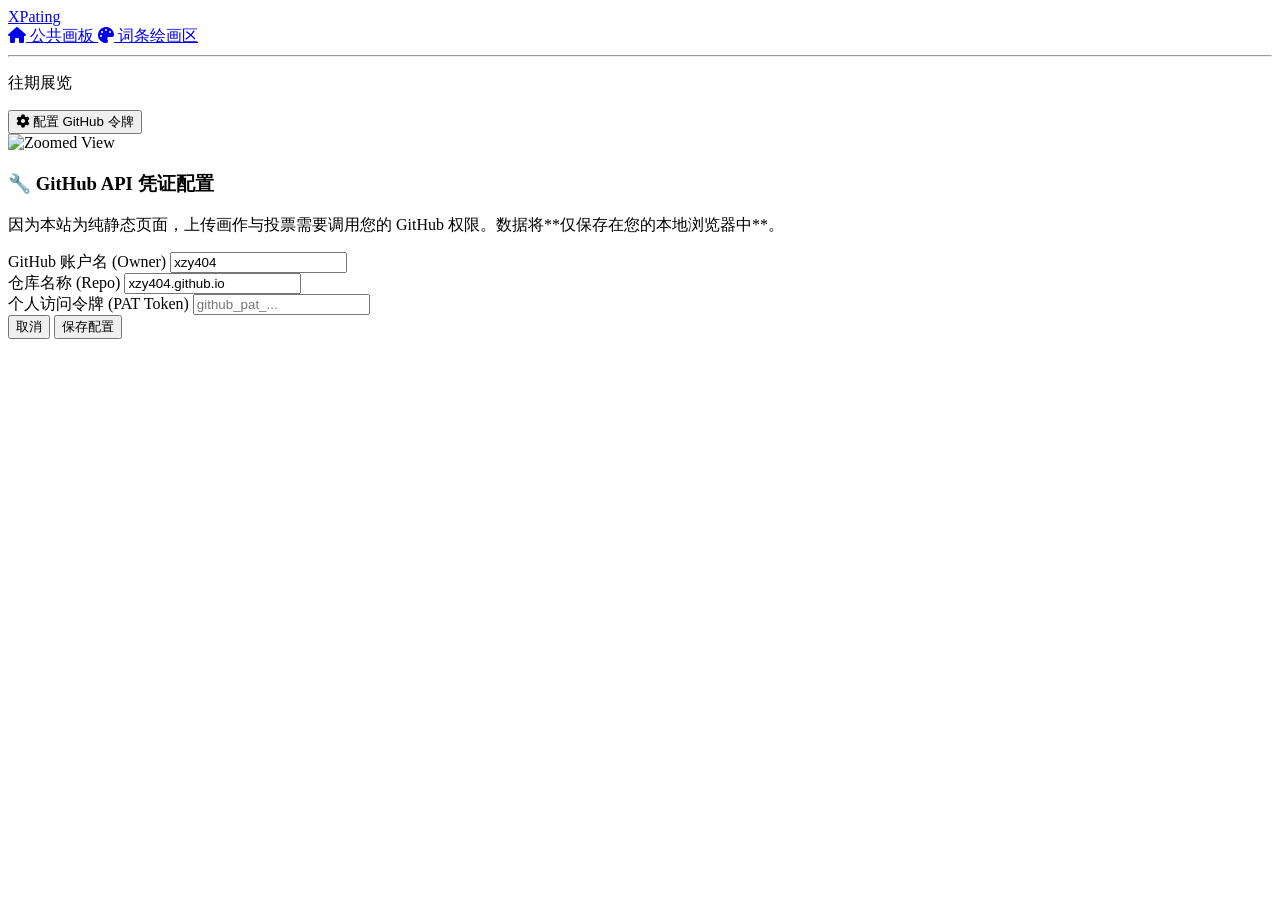
==== index.html @ 44b82bc8 "Create index.html" ====
<!DOCTYPE html>
<html lang="zh-CN">
<head>
    <meta charset="UTF-8">
    <meta name="viewport" content="width=device-width, initial-scale=1.0">
    <title>XPating - OI 主题绘画</title>
    <script src="https://cdn.jsdelivr.net/npm/@tailwindcss/browser@4"></script>
    <link rel="stylesheet" href="css/style.css">
    <link rel="stylesheet" href="https://cdn.jsdelivr.net/npm/@fortawesome/fontawesome-free@6.0.0/css/all.min.css">
    <link rel="stylesheet" href="https://cdn.jsdelivr.net/npm/font-awesome/css/font-awesome.min.css">
</head>
<body class="bg-gray-50 flex min-h-screen overflow-x-hidden">

    <aside id="sidebar" class="fixed left-0 top-0 h-screen bg-slate-900 text-slate-100 z-50 transition-all duration-300 w-16 hover:w-64 group shadow-xl overflow-hidden flex flex-col justify-between">
        <div class="p-4 flex flex-col h-full">
            <a href="https://xzy404.github.io" class="text-3xl font-black tracking-wider block mb-10 font-mono text-teal-400 select-none whitespace-nowrap pl-2">
                X<span class="opacity-0 group-hover:opacity-100 transition-opacity duration-300 text-transparent bg-clip-text bg-gradient-to-r from-teal-400 to-blue-500">Pating</span>
            </a>
            
            <nav class="space-y-2 flex-1">
                <a href="#/" id="nav-home" class="flex items-center space-x-4 px-3 py-3 rounded-lg text-slate-400 hover:bg-slate-800 hover:text-white transition-all duration-200">
                    <i class="fa-solid fa-house text-lg w-6 text-center"></i>
                    <span class="sidebar-text opacity-0 group-hover:opacity-100 transition-opacity duration-300 whitespace-nowrap">公共画板</span>
                </a>
                <a href="#/draw" id="nav-draw" class="flex items-center space-x-4 px-3 py-3 rounded-lg text-slate-400 hover:bg-slate-800 hover:text-white transition-all duration-200">
                    <i class="fa-solid fa-palette text-lg w-6 text-center"></i>
                    <span class="sidebar-text opacity-0 group-hover:opacity-100 transition-opacity duration-300 whitespace-nowrap">词条绘画区</span>
                </a>
                
                <hr class="border-slate-800 my-4">
                
                <div class="sidebar-text opacity-0 group-hover:opacity-100 transition-opacity duration-300">
                    <p class="text-xs font-semibold text-slate-500 uppercase tracking-wider px-2 mb-2 whitespace-nowrap">往期展览</p>
                    <div class="space-y-1 max-h-60 overflow-y-auto px-1" id="past-terms-list">
                        </div>
                </div>
            </nav>

            <button onclick="toggleConfigModal()" class="flex items-center space-x-4 px-3 py-3 rounded-lg text-slate-500 hover:bg-slate-800 hover:text-teal-400 transition-all duration-200 cursor-pointer w-full text-left">
                <i class="fa-solid fa-gear text-lg w-6 text-center"></i>
                <span class="sidebar-text opacity-0 group-hover:opacity-100 transition-opacity duration-300 whitespace-nowrap">配置 GitHub 令牌</span>
            </button>
        </div>
    </aside>

    <main class="flex-1 pl-16 p-8 box-border transition-all duration-300" id="main-content">
        </main>

    <div id="lightbox" class="fixed inset-0 bg-black/80 z-50 hidden flex items-center justify-center p-4 cursor-zoom-out" onclick="closeLightbox()">
        <img id="lightbox-img" class="max-w-full max-h-full rounded-lg shadow-2xl transition-transform duration-300" src="" alt="Zoomed View">
    </div>

    <div id="config-modal" class="fixed inset-0 bg-black/50 z-50 hidden flex items-center justify-center p-4">
        <div class="bg-white rounded-xl p-6 max-w-md w-full shadow-2xl">
            <h3 class="text-xl font-bold text-slate-800 mb-2">🔧 GitHub API 凭证配置</h3>
            <p class="text-xs text-slate-500 mb-4">因为本站为纯静态页面，上传画作与投票需要调用您的 GitHub 权限。数据将**仅保存在您的本地浏览器中**。</p>
            <div class="space-y-3">
                <div>
                    <label class="block text-xs font-bold text-slate-600 mb-1">GitHub 账户名 (Owner)</label>
                    <input type="text" id="cfg-owner" value="xzy404" class="w-full border p-2 rounded text-sm">
                </div>
                <div>
                    <label class="block text-xs font-bold text-slate-600 mb-1">仓库名称 (Repo)</label>
                    <input type="text" id="cfg-repo" value="xzy404.github.io" class="w-full border p-2 rounded text-sm">
                </div>
                <div>
                    <label class="block text-xs font-bold text-slate-600 mb-1">个人访问令牌 (PAT Token)</label>
                    <input type="password" id="cfg-token" placeholder="github_pat_..." class="w-full border p-2 rounded text-sm">
                </div>
            </div>
            <div class="mt-6 flex justify-end space-x-2">
                <button onclick="toggleConfigModal()" class="px-4 py-2 bg-slate-100 hover:bg-slate-200 text-slate-700 text-sm font-medium rounded-lg">取消</button>
                <button onclick="saveConfig()" class="px-4 py-2 bg-teal-600 hover:bg-teal-700 text-white text-sm font-medium rounded-lg">保存配置</button>
            </div>
        </div>
    </div>

    <script src="js/app.js"></script>

    <script src="https://fastly.jsdelivr.net/gh/stevenjoezhang/live2d-widget@latest/autoload.js"></script>

</body>
</html>
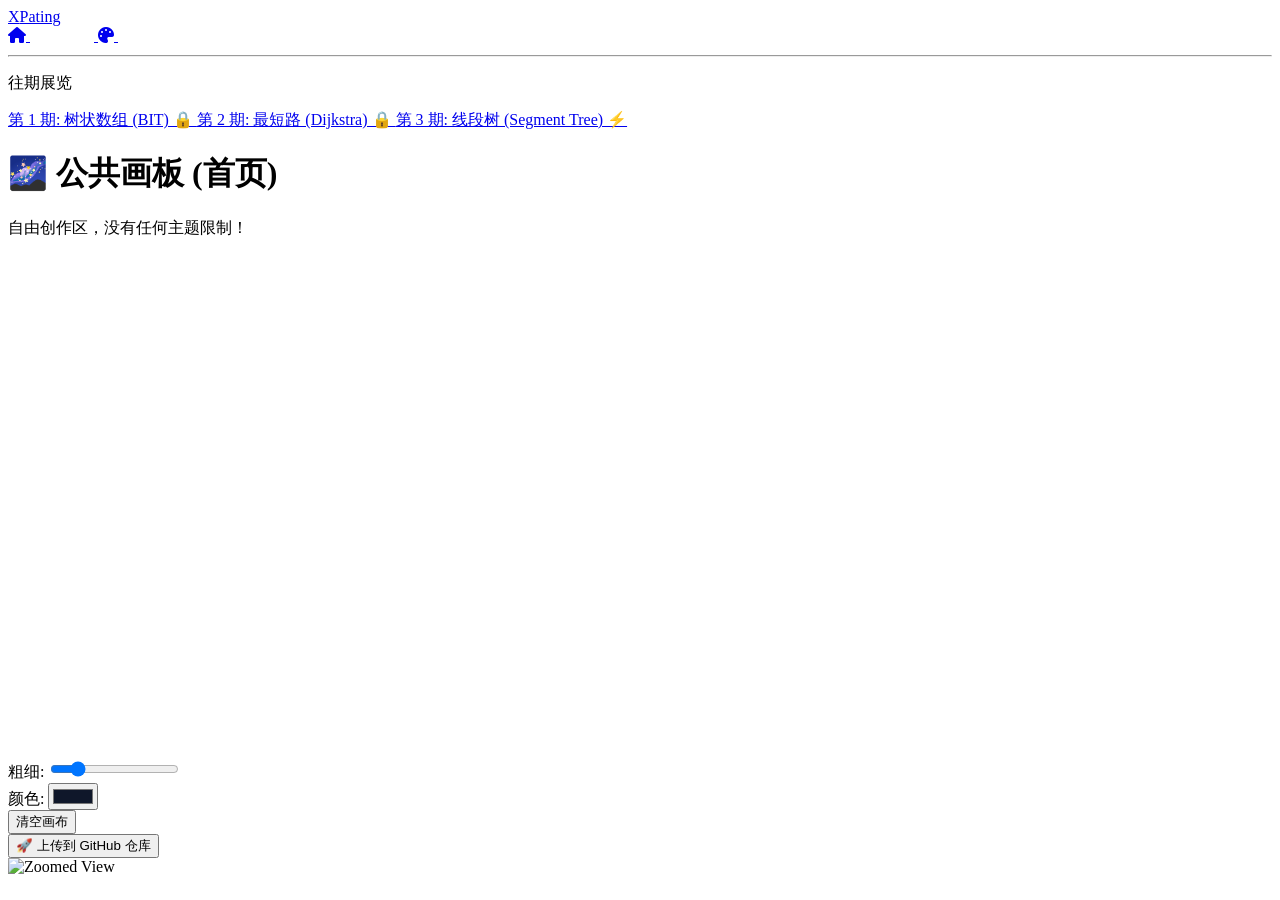
==== commit 136ed20a: "Update index.html" ====
--- a/index.html
+++ b/index.html
@@ -3,43 +3,37 @@
 <head>
     <meta charset="UTF-8">
     <meta name="viewport" content="width=device-width, initial-scale=1.0">
-    <title>XPating - OI 主题绘画</title>
+    <title>XPating</title>
     <script src="https://cdn.jsdelivr.net/npm/@tailwindcss/browser@4"></script>
     <link rel="stylesheet" href="css/style.css">
     <link rel="stylesheet" href="https://cdn.jsdelivr.net/npm/@fortawesome/fontawesome-free@6.0.0/css/all.min.css">
     <link rel="stylesheet" href="https://cdn.jsdelivr.net/npm/font-awesome/css/font-awesome.min.css">
 </head>
-<body class="bg-gray-50 flex min-h-screen overflow-x-hidden">
+<body class="bg-slate-50 flex min-h-screen overflow-x-hidden">
 
-    <aside id="sidebar" class="fixed left-0 top-0 h-screen bg-slate-900 text-slate-100 z-50 transition-all duration-300 w-16 hover:w-64 group shadow-xl overflow-hidden flex flex-col justify-between">
+    <aside id="sidebar" class="fixed left-0 top-0 h-screen bg-white text-slate-800 z-50 transition-all duration-300 w-16 hover:w-64 group shadow-lg border-r border-slate-200/60 overflow-hidden flex flex-col justify-between">
         <div class="p-4 flex flex-col h-full">
-            <a href="https://xzy404.github.io" class="text-3xl font-black tracking-wider block mb-10 font-mono text-teal-400 select-none whitespace-nowrap pl-2">
-                X<span class="opacity-0 group-hover:opacity-100 transition-opacity duration-300 text-transparent bg-clip-text bg-gradient-to-r from-teal-400 to-blue-500">Pating</span>
+            <a href="https://xzy404.github.io" class="text-3xl font-black tracking-wider block mb-10 font-mono text-teal-600 select-none pl-2">
+                X<span class="opacity-0 group-hover:opacity-100 transition-opacity duration-300 text-transparent bg-clip-text bg-gradient-to-r from-teal-600 to-blue-600">Pating</span>
             </a>
             
             <nav class="space-y-2 flex-1">
-                <a href="#/" id="nav-home" class="flex items-center space-x-4 px-3 py-3 rounded-lg text-slate-400 hover:bg-slate-800 hover:text-white transition-all duration-200">
+                <a href="#/" id="nav-home" class="flex items-center space-x-4 px-3 py-3 rounded-xl text-slate-400 hover:bg-slate-100 hover:text-slate-800 transition-all duration-200 opacity-0 group-hover:opacity-100 pointer-events-none group-hover:pointer-events-auto">
                     <i class="fa-solid fa-house text-lg w-6 text-center"></i>
-                    <span class="sidebar-text opacity-0 group-hover:opacity-100 transition-opacity duration-300 whitespace-nowrap">公共画板</span>
+                    <span class="sidebar-text">公共画板</span>
                 </a>
-                <a href="#/draw" id="nav-draw" class="flex items-center space-x-4 px-3 py-3 rounded-lg text-slate-400 hover:bg-slate-800 hover:text-white transition-all duration-200">
+                <a href="#/draw" id="nav-draw" class="flex items-center space-x-4 px-3 py-3 rounded-xl text-slate-400 hover:bg-slate-100 hover:text-slate-800 transition-all duration-200 opacity-0 group-hover:opacity-100 pointer-events-none group-hover:pointer-events-auto">
                     <i class="fa-solid fa-palette text-lg w-6 text-center"></i>
-                    <span class="sidebar-text opacity-0 group-hover:opacity-100 transition-opacity duration-300 whitespace-nowrap">词条绘画区</span>
+                    <span class="sidebar-text">词条绘画区</span>
                 </a>
                 
-                <hr class="border-slate-800 my-4">
-                
-                <div class="sidebar-text opacity-0 group-hover:opacity-100 transition-opacity duration-300">
-                    <p class="text-xs font-semibold text-slate-500 uppercase tracking-wider px-2 mb-2 whitespace-nowrap">往期展览</p>
+                <div class="opacity-0 group-hover:opacity-100 transition-opacity duration-300 pointer-events-none group-hover:pointer-events-auto">
+                    <hr class="border-slate-100 my-4">
+                    <p class="text-xs font-bold text-slate-400 uppercase tracking-wider px-2 mb-2 whitespace-nowrap">往期展览</p>
                     <div class="space-y-1 max-h-60 overflow-y-auto px-1" id="past-terms-list">
                         </div>
                 </div>
             </nav>
-
-            <button onclick="toggleConfigModal()" class="flex items-center space-x-4 px-3 py-3 rounded-lg text-slate-500 hover:bg-slate-800 hover:text-teal-400 transition-all duration-200 cursor-pointer w-full text-left">
-                <i class="fa-solid fa-gear text-lg w-6 text-center"></i>
-                <span class="sidebar-text opacity-0 group-hover:opacity-100 transition-opacity duration-300 whitespace-nowrap">配置 GitHub 令牌</span>
-            </button>
         </div>
     </aside>
 
@@ -50,31 +44,6 @@
         <img id="lightbox-img" class="max-w-full max-h-full rounded-lg shadow-2xl transition-transform duration-300" src="" alt="Zoomed View">
     </div>
 
-    <div id="config-modal" class="fixed inset-0 bg-black/50 z-50 hidden flex items-center justify-center p-4">
-        <div class="bg-white rounded-xl p-6 max-w-md w-full shadow-2xl">
-            <h3 class="text-xl font-bold text-slate-800 mb-2">🔧 GitHub API 凭证配置</h3>
-            <p class="text-xs text-slate-500 mb-4">因为本站为纯静态页面，上传画作与投票需要调用您的 GitHub 权限。数据将**仅保存在您的本地浏览器中**。</p>
-            <div class="space-y-3">
-                <div>
-                    <label class="block text-xs font-bold text-slate-600 mb-1">GitHub 账户名 (Owner)</label>
-                    <input type="text" id="cfg-owner" value="xzy404" class="w-full border p-2 rounded text-sm">
-                </div>
-                <div>
-                    <label class="block text-xs font-bold text-slate-600 mb-1">仓库名称 (Repo)</label>
-                    <input type="text" id="cfg-repo" value="xzy404.github.io" class="w-full border p-2 rounded text-sm">
-                </div>
-                <div>
-                    <label class="block text-xs font-bold text-slate-600 mb-1">个人访问令牌 (PAT Token)</label>
-                    <input type="password" id="cfg-token" placeholder="github_pat_..." class="w-full border p-2 rounded text-sm">
-                </div>
-            </div>
-            <div class="mt-6 flex justify-end space-x-2">
-                <button onclick="toggleConfigModal()" class="px-4 py-2 bg-slate-100 hover:bg-slate-200 text-slate-700 text-sm font-medium rounded-lg">取消</button>
-                <button onclick="saveConfig()" class="px-4 py-2 bg-teal-600 hover:bg-teal-700 text-white text-sm font-medium rounded-lg">保存配置</button>
-            </div>
-        </div>
-    </div>
-
     <script src="js/app.js"></script>
 
     <script src="https://fastly.jsdelivr.net/gh/stevenjoezhang/live2d-widget@latest/autoload.js"></script>
--- a/css/style.css
+++ b/css/style.css
@@ -0,0 +1,32 @@
+/* 确保侧边栏在未悬停时彻底隐藏文字，防止溢出换行 */
+.sidebar-text {
+    white-space: nowrap;
+    transition: opacity 0.2s ease;
+}
+
+#sidebar:not(:hover) .sidebar-text {
+    opacity: 0 !important;
+    pointer-events: none;
+}
+
+/* 美化画布鼠标样式 */
+#paintCanvas {
+    cursor: crosshair;
+    touch-action: none; /* 阻止移动端绘图时页面跟随滚动 */
+}
+
+/* 自定义滚动条样式 */
+#past-terms-list::-webkit-scrollbar {
+    width: 4px;
+}
+#past-terms-list::-webkit-scrollbar-thumb {
+    background: #334155;
+    border-radius: 2px;
+}
+
+/* 看板娘图层层级微调，确保不遮挡画布操作 */
+#waifu {
+    z-index: 40 !important;
+    left: 20px !important;
+    bottom: 0px !important;
+}
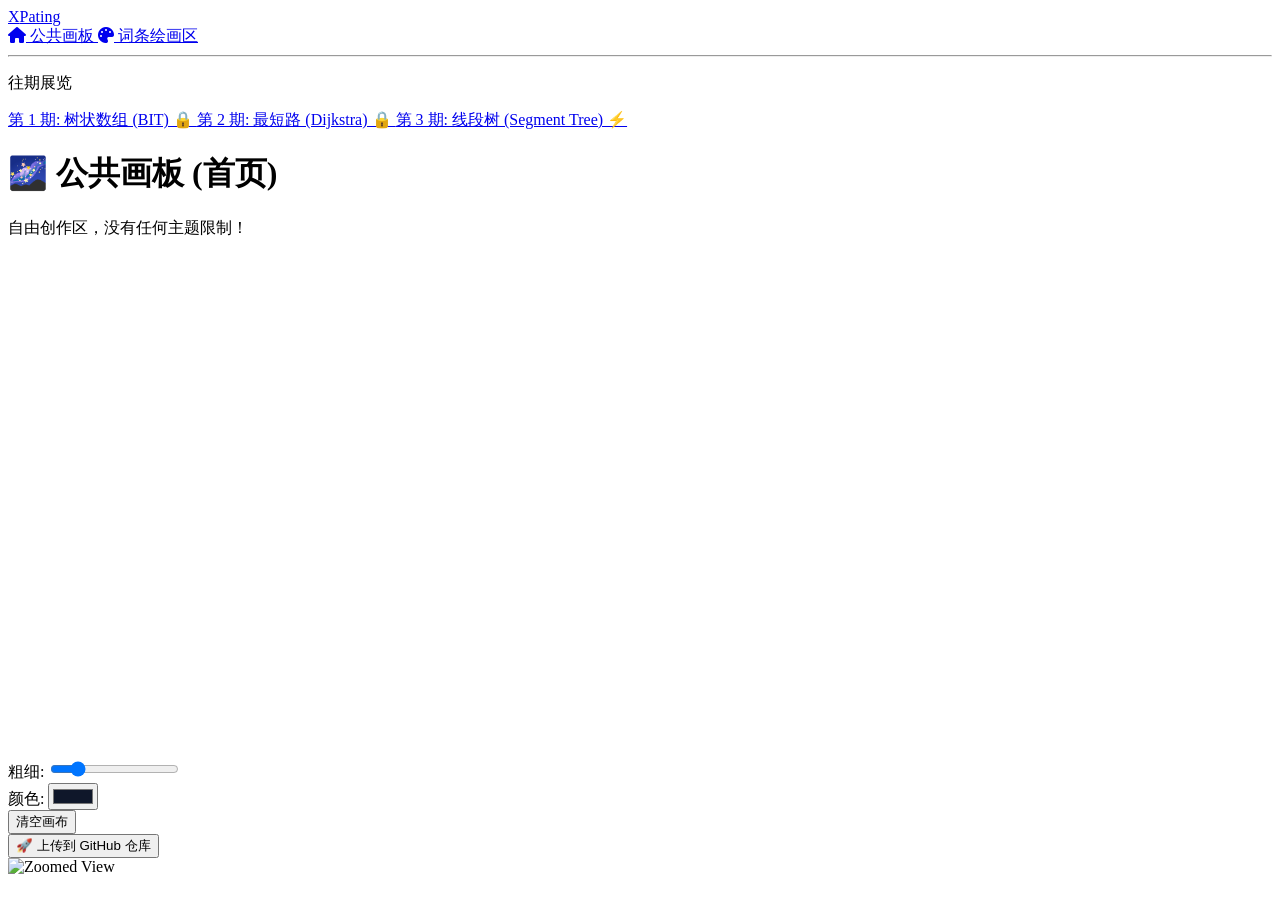
==== commit 04e1f08e: "Update index.html" ====
--- a/index.html
+++ b/index.html
@@ -9,7 +9,7 @@
     <link rel="stylesheet" href="https://cdn.jsdelivr.net/npm/@fortawesome/fontawesome-free@6.0.0/css/all.min.css">
     <link rel="stylesheet" href="https://cdn.jsdelivr.net/npm/font-awesome/css/font-awesome.min.css">
 </head>
-<body class="bg-slate-50 flex min-h-screen overflow-x-hidden">
+<body class="bg-slate-50 flex min-h-screen overflow-x-hidden m-0 p-0">
 
     <aside id="sidebar" class="fixed left-0 top-0 h-screen bg-white text-slate-800 z-50 transition-all duration-300 w-16 hover:w-64 group shadow-lg border-r border-slate-200/60 overflow-hidden flex flex-col justify-between">
         <div class="p-4 flex flex-col h-full">
@@ -41,7 +41,7 @@
         </main>
 
     <div id="lightbox" class="fixed inset-0 bg-black/80 z-50 hidden flex items-center justify-center p-4 cursor-zoom-out" onclick="closeLightbox()">
-        <img id="lightbox-img" class="max-w-full max-h-full rounded-lg shadow-2xl transition-transform duration-300" src="" alt="Zoomed View">
+        <img id="lightbox-img" class="max-w-full max-h-full rounded-xl shadow-2xl transition-transform duration-300" src="" alt="Zoomed View">
     </div>
 
     <script src="js/app.js"></script>
--- a/css/style.css
+++ b/css/style.css
@@ -1,30 +1,34 @@
-/* 确保侧边栏在未悬停时彻底隐藏文字，防止溢出换行 */
-.sidebar-text {
-    white-space: nowrap;
-    transition: opacity 0.2s ease;
+/* 精准控制：只有当侧边栏被 Hover 时，里面的导航项才显示并具备交互响应 */
+#sidebar .opacity-0 {
+    transition: opacity 0.2s cubic-bezier(0.4, 0, 0.2, 1);
 }
 
-#sidebar:not(:hover) .sidebar-text {
-    opacity: 0 !important;
-    pointer-events: none;
+#sidebar:hover .opacity-0 {
+    opacity: 1 !important;
 }
 
-/* 美化画布鼠标样式 */
+/* 导航高亮强制覆盖样式（白底主题） */
+.nav-active {
+    background-color: #f1f5f9 !important;
+    color: #0f172a !important;
+    font-weight: 600;
+}
+
+/* 绘图板基础 */
 #paintCanvas {
     cursor: crosshair;
-    touch-action: none; /* 阻止移动端绘图时页面跟随滚动 */
+    touch-action: none;
 }
 
-/* 自定义滚动条样式 */
 #past-terms-list::-webkit-scrollbar {
     width: 4px;
 }
 #past-terms-list::-webkit-scrollbar-thumb {
-    background: #334155;
+    background: #e2e8f0;
     border-radius: 2px;
 }
 
-/* 看板娘图层层级微调，确保不遮挡画布操作 */
+/* 确保看板娘不会阻挡画布最左侧的点击事件 */
 #waifu {
     z-index: 40 !important;
     left: 20px !important;
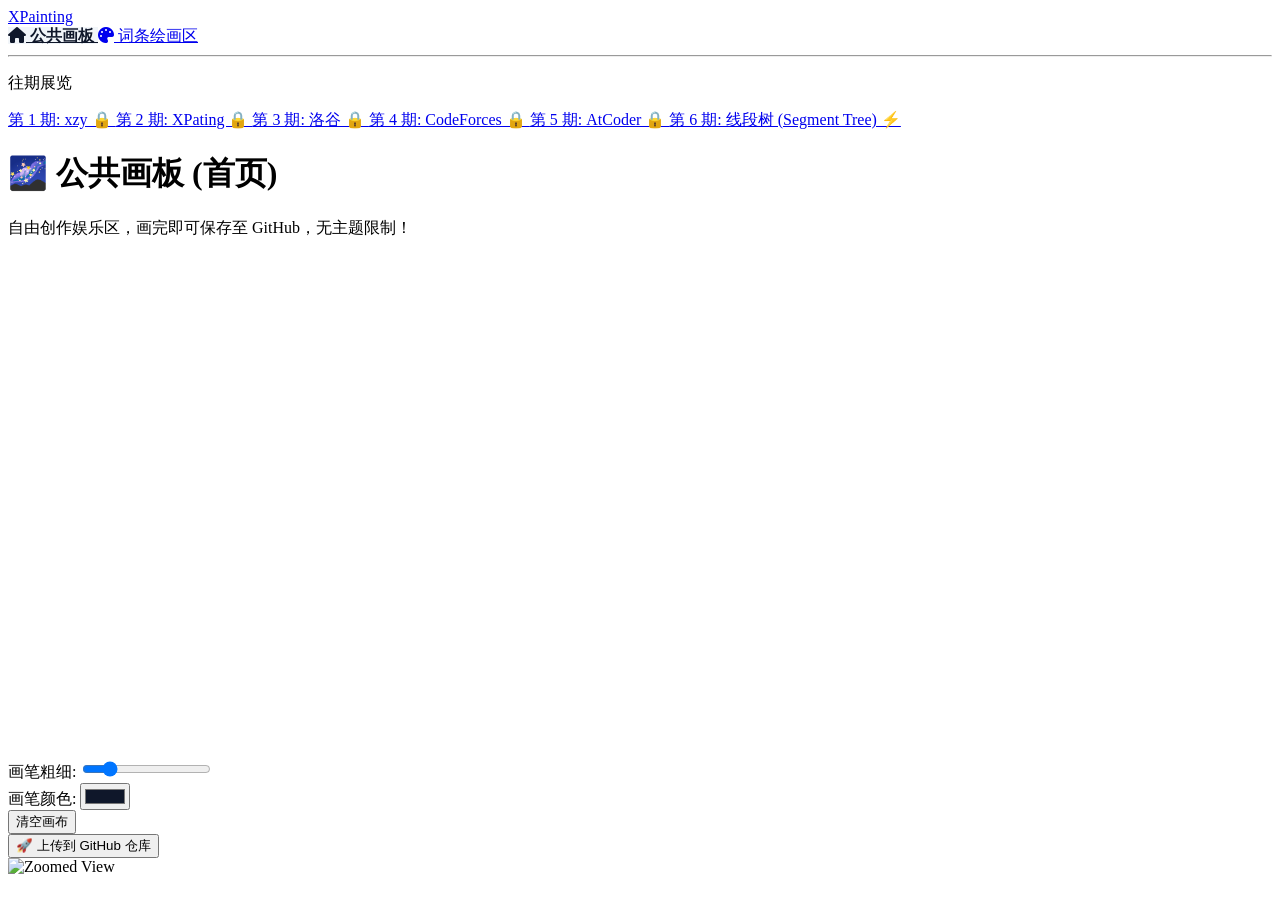
==== commit 656d0d8d: "Update index.html" ====
--- a/index.html
+++ b/index.html
@@ -3,7 +3,7 @@
 <head>
     <meta charset="UTF-8">
     <meta name="viewport" content="width=device-width, initial-scale=1.0">
-    <title>XPating</title>
+    <title>XPainting</title>
     <script src="https://cdn.jsdelivr.net/npm/@tailwindcss/browser@4"></script>
     <link rel="stylesheet" href="css/style.css">
     <link rel="stylesheet" href="https://cdn.jsdelivr.net/npm/@fortawesome/fontawesome-free@6.0.0/css/all.min.css">
@@ -14,7 +14,7 @@
     <aside id="sidebar" class="fixed left-0 top-0 h-screen bg-white text-slate-800 z-50 transition-all duration-300 w-16 hover:w-64 group shadow-lg border-r border-slate-200/60 overflow-hidden flex flex-col justify-between">
         <div class="p-4 flex flex-col h-full">
             <a href="https://xzy404.github.io" class="text-3xl font-black tracking-wider block mb-10 font-mono text-teal-600 select-none pl-2">
-                X<span class="opacity-0 group-hover:opacity-100 transition-opacity duration-300 text-transparent bg-clip-text bg-gradient-to-r from-teal-600 to-blue-600">Pating</span>
+                X<span class="opacity-0 group-hover:opacity-100 transition-opacity duration-300 text-transparent bg-clip-text bg-gradient-to-r from-teal-600 to-blue-600">Painting</span>
             </a>
             
             <nav class="space-y-2 flex-1">
--- a/css/style.css
+++ b/css/style.css
@@ -1,4 +1,4 @@
-/* 精准控制：只有当侧边栏被 Hover 时，里面的导航项才显示并具备交互响应 */
+/* 核心控制：当侧边栏没有被 hover 时，里面的子元素彻底隐形，防止图标漏出 */
 #sidebar .opacity-0 {
     transition: opacity 0.2s cubic-bezier(0.4, 0, 0.2, 1);
 }
@@ -7,19 +7,20 @@
     opacity: 1 !important;
 }
 
-/* 导航高亮强制覆盖样式（白底主题） */
+/* 侧边栏活动标签高亮样式（优雅乳白底色 + 深色字） */
 .nav-active {
     background-color: #f1f5f9 !important;
     color: #0f172a !important;
     font-weight: 600;
 }
 
-/* 绘图板基础 */
+/* 画布基础指针样式 */
 #paintCanvas {
     cursor: crosshair;
-    touch-action: none;
+    touch-action: none; /* 极其关键：防止移动端手势绘画时整个网页跟着滚动 */
 }
 
+/* 美化侧边栏往期列表的滚动条 */
 #past-terms-list::-webkit-scrollbar {
     width: 4px;
 }
@@ -28,7 +29,7 @@
     border-radius: 2px;
 }
 
-/* 确保看板娘不会阻挡画布最左侧的点击事件 */
+/* 看板娘图层位置调校，确保不挡住画布最左侧的操作 */
 #waifu {
     z-index: 40 !important;
     left: 20px !important;
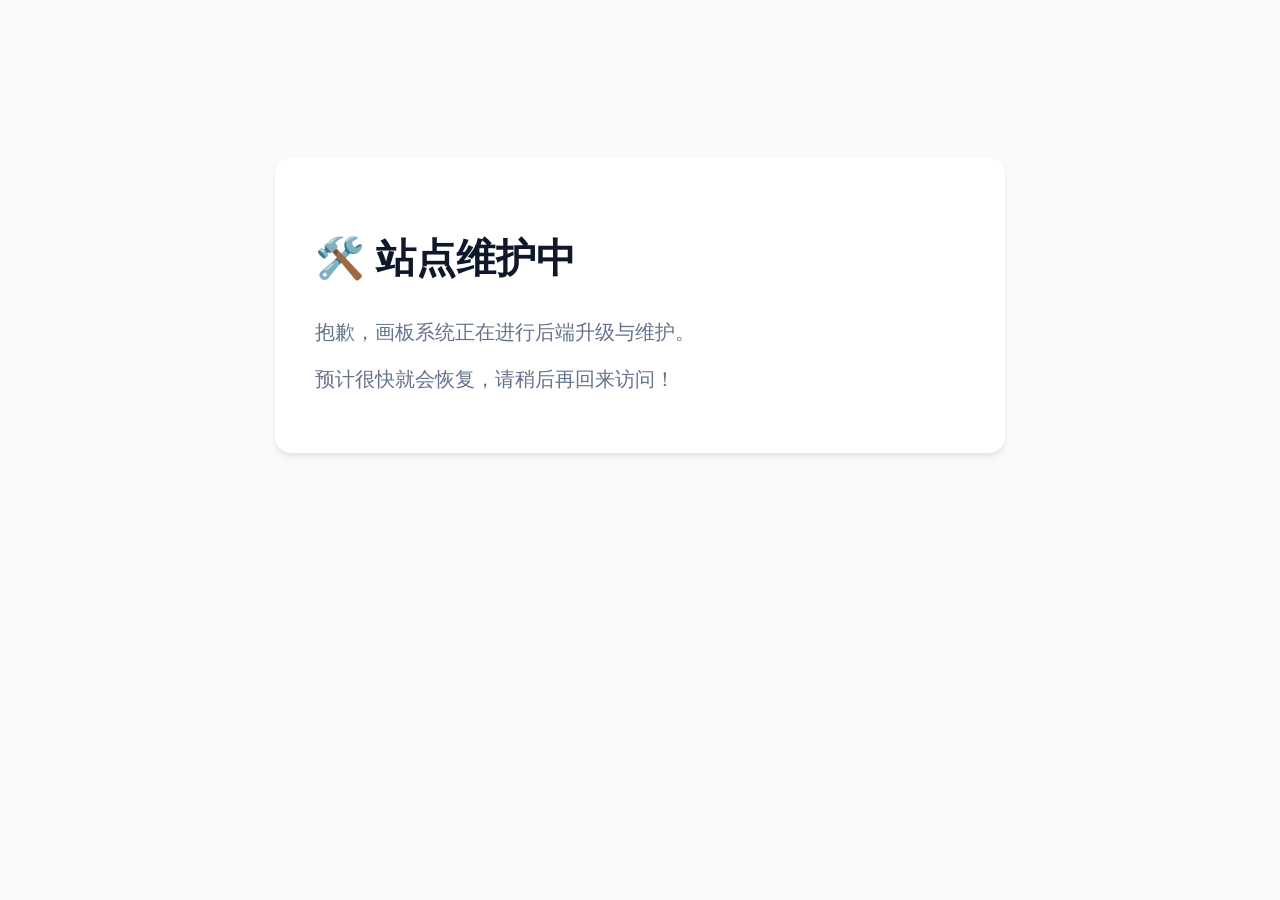
==== commit 75eeb5eb: "CLI: 开启维护模式" ====
--- a/index.html
+++ b/index.html
@@ -1,52 +1,21 @@
+
 <!DOCTYPE html>
 <html lang="zh-CN">
 <head>
     <meta charset="UTF-8">
-    <meta name="viewport" content="width=device-width, initial-scale=1.0">
-    <title>XPainting</title>
-    <script src="https://cdn.jsdelivr.net/npm/@tailwindcss/browser@4"></script>
-    <link rel="stylesheet" href="css/style.css">
-    <link rel="stylesheet" href="https://cdn.jsdelivr.net/npm/@fortawesome/fontawesome-free@6.0.0/css/all.min.css">
-    <link rel="stylesheet" href="https://cdn.jsdelivr.net/npm/font-awesome/css/font-awesome.min.css">
+    <title>系统维护中</title>
+    <style>
+        body { text-align: center; padding: 150px; font-family: sans-serif; color: #333; background: #f8fafc; }
+        h1 { font-size: 40px; color: #0f172a; }
+        p { font-size: 20px; color: #64748b; }
+        article { display: block; text-align: left; width: 650px; margin: 0 auto; background: white; padding: 40px; border-radius: 16px; box-shadow: 0 4px 6px -1px rgb(0 0 0 / 0.1); }
+    </style>
 </head>
-<body class="bg-slate-50 flex min-h-screen overflow-x-hidden m-0 p-0">
-
-    <aside id="sidebar" class="fixed left-0 top-0 h-screen bg-white text-slate-800 z-50 transition-all duration-300 w-16 hover:w-64 group shadow-lg border-r border-slate-200/60 overflow-hidden flex flex-col justify-between">
-        <div class="p-4 flex flex-col h-full">
-            <a href="https://xzy404.github.io" class="text-3xl font-black tracking-wider block mb-10 font-mono text-teal-600 select-none pl-2">
-                X<span class="opacity-0 group-hover:opacity-100 transition-opacity duration-300 text-transparent bg-clip-text bg-gradient-to-r from-teal-600 to-blue-600">Painting</span>
-            </a>
-            
-            <nav class="space-y-2 flex-1">
-                <a href="#/" id="nav-home" class="flex items-center space-x-4 px-3 py-3 rounded-xl text-slate-400 hover:bg-slate-100 hover:text-slate-800 transition-all duration-200 opacity-0 group-hover:opacity-100 pointer-events-none group-hover:pointer-events-auto">
-                    <i class="fa-solid fa-house text-lg w-6 text-center"></i>
-                    <span class="sidebar-text">公共画板</span>
-                </a>
-                <a href="#/draw" id="nav-draw" class="flex items-center space-x-4 px-3 py-3 rounded-xl text-slate-400 hover:bg-slate-100 hover:text-slate-800 transition-all duration-200 opacity-0 group-hover:opacity-100 pointer-events-none group-hover:pointer-events-auto">
-                    <i class="fa-solid fa-palette text-lg w-6 text-center"></i>
-                    <span class="sidebar-text">词条绘画区</span>
-                </a>
-                
-                <div class="opacity-0 group-hover:opacity-100 transition-opacity duration-300 pointer-events-none group-hover:pointer-events-auto">
-                    <hr class="border-slate-100 my-4">
-                    <p class="text-xs font-bold text-slate-400 uppercase tracking-wider px-2 mb-2 whitespace-nowrap">往期展览</p>
-                    <div class="space-y-1 max-h-60 overflow-y-auto px-1" id="past-terms-list">
-                        </div>
-                </div>
-            </nav>
-        </div>
-    </aside>
-
-    <main class="flex-1 pl-16 p-8 box-border transition-all duration-300" id="main-content">
-        </main>
-
-    <div id="lightbox" class="fixed inset-0 bg-black/80 z-50 hidden flex items-center justify-center p-4 cursor-zoom-out" onclick="closeLightbox()">
-        <img id="lightbox-img" class="max-w-full max-h-full rounded-xl shadow-2xl transition-transform duration-300" src="" alt="Zoomed View">
-    </div>
-
-    <script src="js/app.js"></script>
-
-    <script src="https://fastly.jsdelivr.net/gh/stevenjoezhang/live2d-widget@latest/autoload.js"></script>
-
+<body>
+    <article>
+        <h1>🛠️ 站点维护中</h1>
+        <p>抱歉，画板系统正在进行后端升级与维护。</p>
+        <p>预计很快就会恢复，请稍后再回来访问！</p>
+    </article>
 </body>
 </html>
